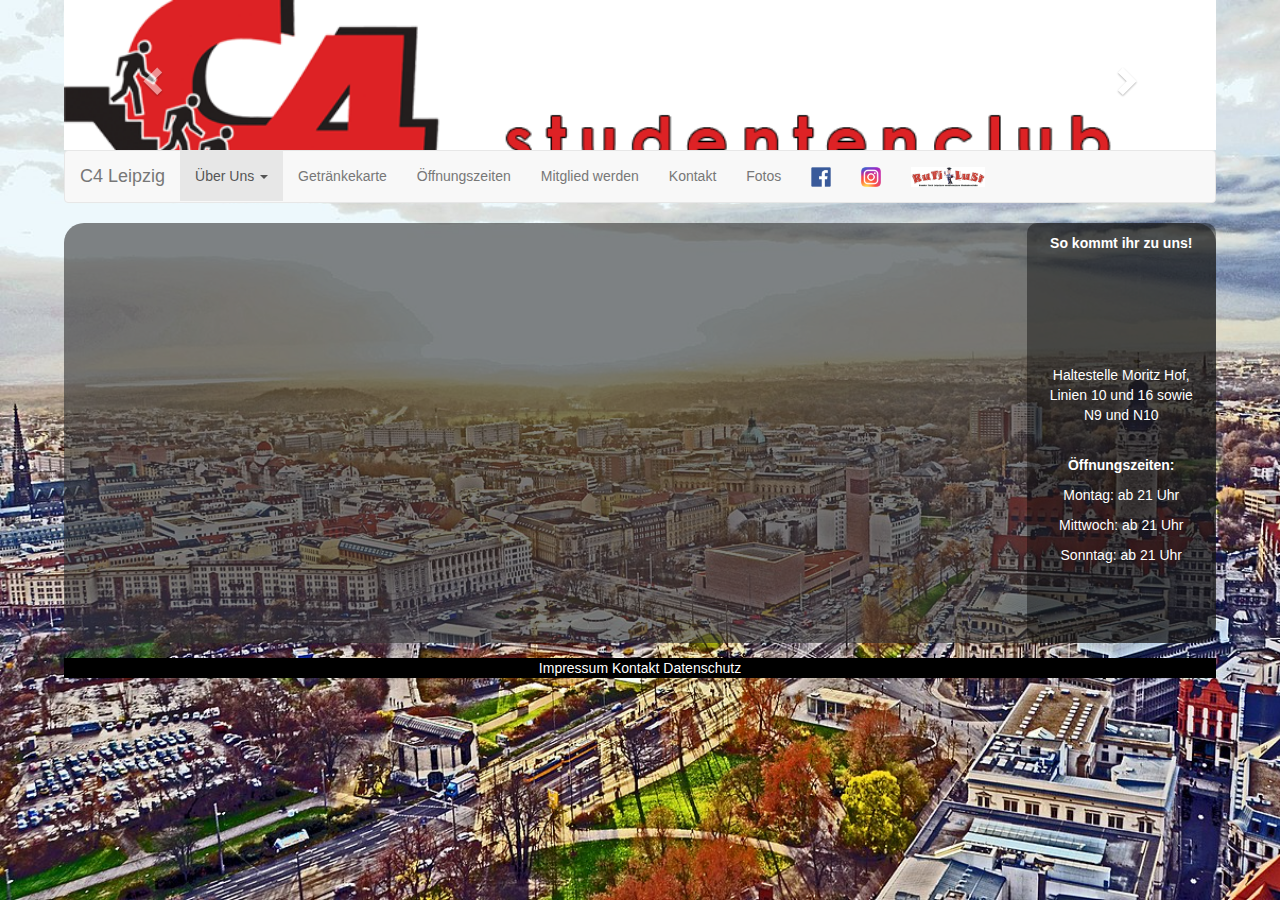
==== fotos.html @ fce34022 "Bild 1&2 Slideshow geändert" ====
<!DOCTYPE html>
<html lang="de">

<head>
  <title>C4 Leipzig</title>
  <meta charset="utf-8">
  <meta name="viewport" content="width=device-width, initial-scale=1">
  <link rel="stylesheet" href="https://maxcdn.bootstrapcdn.com/bootstrap/3.3.7/css/bootstrap.min.css">
  <link rel="stylesheet" href="styles.css">
  <script src="https://ajax.googleapis.com/ajax/libs/jquery/3.3.1/jquery.min.js"></script>
  <script src="https://maxcdn.bootstrapcdn.com/bootstrap/3.3.7/js/bootstrap.min.js"></script>
  <script src="javascript-without-bootstrap.js" async></script>
</head>

<body>
	<div class="innen">

	<!--Slideshow-->
    <div id="myCarousel" class="carousel slide" data-ride="carousel" data-interval="3000">

    <ol class="carousel-indicators">
      <li data-target="#myCarousel" data-slide-to="0" class="active"></li>
      <li data-target="#myCarousel" data-slide-to="1"></li>
      <li data-target="#myCarousel" data-slide-to="2"></li>
    </ol>

		<!-- Bilder selbst -->
    <div class="carousel-inner" id="bilder">
      <div class="item active">
        <img src="img/header.png" alt="C4-Logo" class="img-fluid">
      </div>

      <div class="item">
        <img src="img/rutilust-logo.png" alt="Rutilust-logo" class="img-fluid">
      </div>

      <div class="item">
        <img src="img/see.jpg" alt="Bild3" class="img-fluid">
      </div>
    </div>

		<!-- Kontrollbuttons -->
    <a class="left carousel-control" href="#myCarousel" data-slide="prev">
      <span class="glyphicon glyphicon-chevron-left"></span>
      <span class="sr-only">Previous</span>
    </a>
    <a class="right carousel-control" href="#myCarousel" data-slide="next">
      <span class="glyphicon glyphicon-chevron-right"></span>
      <span class="sr-only">Next</span>
    </a>
  </div>

  <!--Navigationsleiste-->

  <nav class="navbar navbar-default navbar-fixed">
  <div class="container-fluid">

    <!--für mobile Ansicht, Standardeinstellung <768px-->
    <div class="navbar-header">
      <button type="button" class="navbar-toggle collapsed" data-toggle="collapse" data-target="#bs-example-navbar-collapse-1" aria-expanded="false">
        <span class="sr-only">Navigation ein-/ausblenden</span>
        <span class="icon-bar"></span>
        <span class="icon-bar"></span>
        <span class="icon-bar"></span>
      </button>
      <a class="navbar-brand" href="#">C4 Leipzig</a>
    </div>

	<!-- navbar inhalt, collapsed-->
    <div class="collapse navbar-collapse" id="bs-example-navbar-collapse-1">
      <ul class="nav navbar-nav">
        <li class="dropdown active">
          <a href="#" class="dropdown-toggle" data-toggle="dropdown" role="button" aria-haspopup="true" aria-expanded="false">Über Uns <span class="caret"></span></a>
          <ul class="dropdown-menu">
            <li><a href="index.html">Das sind wir</a></li>
            <li><a href="historie.html">Historie</a></li>
          </ul>
        </li>
		<li><a href="Getränkekarte.html">Getränkekarte</a></li>
		<li><a href="oeffnungszeiten.html">Öffnungszeiten</a></li>
		<li><a href="mitglied.html">Mitglied werden</a></li>
		<li><a href="kontakt.html">Kontakt</a></li>
		<li><a href="fotos.html">Fotos</a></li>
		<li class="social-media-link"> <a  href="https://www.facebook.com/C4Leipzig/" target="_blank"> <img id="social-media-logo" src="img/facebook-logo.png" title="Besuche uns auf Facebook"> </a> </li>
		<li class="social-media-link"> <a  href="https://www.instagram.com/c4leipzig/" target="_blank"> <img id="social-media-logo" src="img/instagram-logo.png" title="Folge uns auf Instagram"> </a> </li>
		<li class="social-media-link"> <a  href="https://www.rutilust.de/" target="_blank"> <img id="social-media-logo" src="img/rutilust-logo.png" title="Unser Dachverband"> </a> </li>
	  </ul>



    </div><!-- /.navbar-collapse -->
  </div><!-- /.container-fluid -->
  </nav>

  <!--main-content-->
    <div class="container">
  <div class="grid-container">
	<div class="col-sm-10">
		<h1></h1>
		<p>
		</p>
	</div>
	<div class="col-sm-2">
		<p><b>So kommt ihr zu uns!</b></p>
		<iframe src="https://www.google.com/maps/embed?pb=!1m18!1m12!1m3!1d2494.523021492845!2d12.39590671559471!3d51.30150117960185!2m3!1f0!2f0!3f0!3m2!1i1024!2i768!4f13.1!3m3!1m2!1s0x47a6f9a2f44d5d0f%3A0x8f0bf3c129a63d3d!2sStudentenclub+C4!5e0!3m2!1sde!2sde!4v1530196454082" width="200"height="200"frameborder="0" style="border:0" allowfullscreen></iframe>
		<p>Haltestelle Moritz Hof, Linien 10 und 16 sowie N9 und N10</p>
		<br>
		<p><b>Öffnungszeiten:</b></p>
		<p>Montag: ab 21 Uhr</p>
		<p>Mittwoch: ab 21 Uhr</p>
		<p>Sonntag: ab 21 Uhr</p>
	</div>
  </div>
  </div>

  <div class="col-sm-12 foot">
	<span><a href="impressum.html">Impressum</a></span>
	<span><a href="kontakt.html">Kontakt</a></span>
	<span><a>Datenschutz</a></span>
  </div>

	</div>
</body>
</html>
---- styles.css ----
/*              GENERAL                  */
body {
	background-image:url("img/skyline.jpg");
	background-size: cover;
	color: white;
	background-attachment: fixed;
	background-repeat: no-repeat;
}



.innen{
	width:90%;
	margin:auto;
}

.container{
	background-color:rgba(50,50,50,0.6);
	border-radius:20px;
		padding-right: 0px;
		padding-bottom: 0px;
		margin-bottom: 15px;
}
.innen>.container{
	width:100%;
}

.container>.col-sm-2 {

}



/*Slideshow*/

.carousel-control.left,.carousel-control.right{background-image:none;}

.carousel{
	height:150px;
}
	/*so werden Bilder in den Container gepresst*/
.carousel>.carousel-inner{
	width:100%;
	height:100%;
}

.img-fluid {
		width:100%;
}

/*Navigationsleiste*/
	/*collapse bei 870px*/

@media (max-width: 870px) {
  .navbar-header {
      float: none;
  }
  .navbar-left,.navbar-right {
      float: none !important;
  }
  .navbar-toggle {
      display: block;
  }
  .navbar-collapse {
      border-top: 1px solid transparent;
      box-shadow: inset 0 1px 0 rgba(255,255,255,0.1);
  }
  .navbar-fixed-top {
      top: 0;
      border-width: 0 0 1px;
  }
  .navbar-collapse.collapse {
      display: none!important;
  }
  .navbar-nav {
      float: none!important;
      margin-top: 7.5px;
  }
  .navbar-nav>li {
      float: none;
  }
  .navbar-nav>li>a {
      padding-top: 10px;
      padding-bottom: 10px;
  }
  .collapse.in{
      display:block !important;
  }
}

@media screen and (max-width: 1100px) {
    .social-media-link {
        display: none !important;
    }
}

.social-media-link {
	color:black;
	font-size:14px;
}

#social-media-logo{
	height:20px;
}


/*grid system*/
.grid-container {
	display: flex;
}

.col-sm-2{
	float:right;
	border:none;
	background-color: rgba(0, 0, 0, 0.4);
	border-radius: 10px;
	padding-top: 10px;
	text-align: center;
	align-items: stretch;
}
.col-sm-12{
	text-align:center;
}

@media screen and (max-width: 870px) {
    .col-sm-2 {
        display: none !important;
    }
}


/*                GETRAENKEKARTE                  */

.getraenke_tabelle { width:40%;
}

#slideshow_placebear {
	width:100%;
}

/* GETRÄNKE */

.getraenke_tabelle {
	display: none;
	color: white;
	margin: auto;
	width: 50%;
	background-color: rgba(255,255,255,0.1);
	padding: 10px;
}

/* Buttons */

.button_drinks {
  display: block;
	border: 1px solid #fff;
  border-radius: 10px;
  background-color: rgba(200,140,80,0.1);
  color: #FFFFFF;
  text-align: center;
  font-size: 28px;
  padding: 20px;
  width: 50%;
  transition: all 0.5s;
  cursor: pointer;
  margin: auto;
	margin-bottom: 10px;
}

.button_drinks span {
  cursor: pointer;
  display: inline-block;
  position: relative;
  transition: 0.5s;
}

.button_drinks span:after {
  content: '\00bb';
  position: absolute;
  opacity: 0;
  top: 0;
  right: -20px;
  transition: 0.5s;
}

.button_drinks:hover span {
  padding-right: 25px;
}

.button_drinks:hover span:after {
  opacity: 1;
  right: 0;
}

iframe{
	width:80%;
	height:20%;
	margin-top: 5px;
	margin-bottom: 10px;
}




.foot a{
	text-decoration:none;
	color:white;
}

.foot a:hover{
	text-decoration:underline;
}
.foot{
	background-color:black;
}
/*       HSTORIE

#historie {
	width: 70%;
	margin-left: 5%;
	text-align: justify;
	background-color: rgba(255,255,255,0.1);
	border-radius: 10px;
}
*/

/*       ÖFFNUNGSZEITEN

#oeffnungszeiten {
	width: 40%;
	margin-left: 5%;
	background-color: rgba(255,255,255,0.1);
	border-radius: 10px;
}
*/

/*   SIDEBAR        */
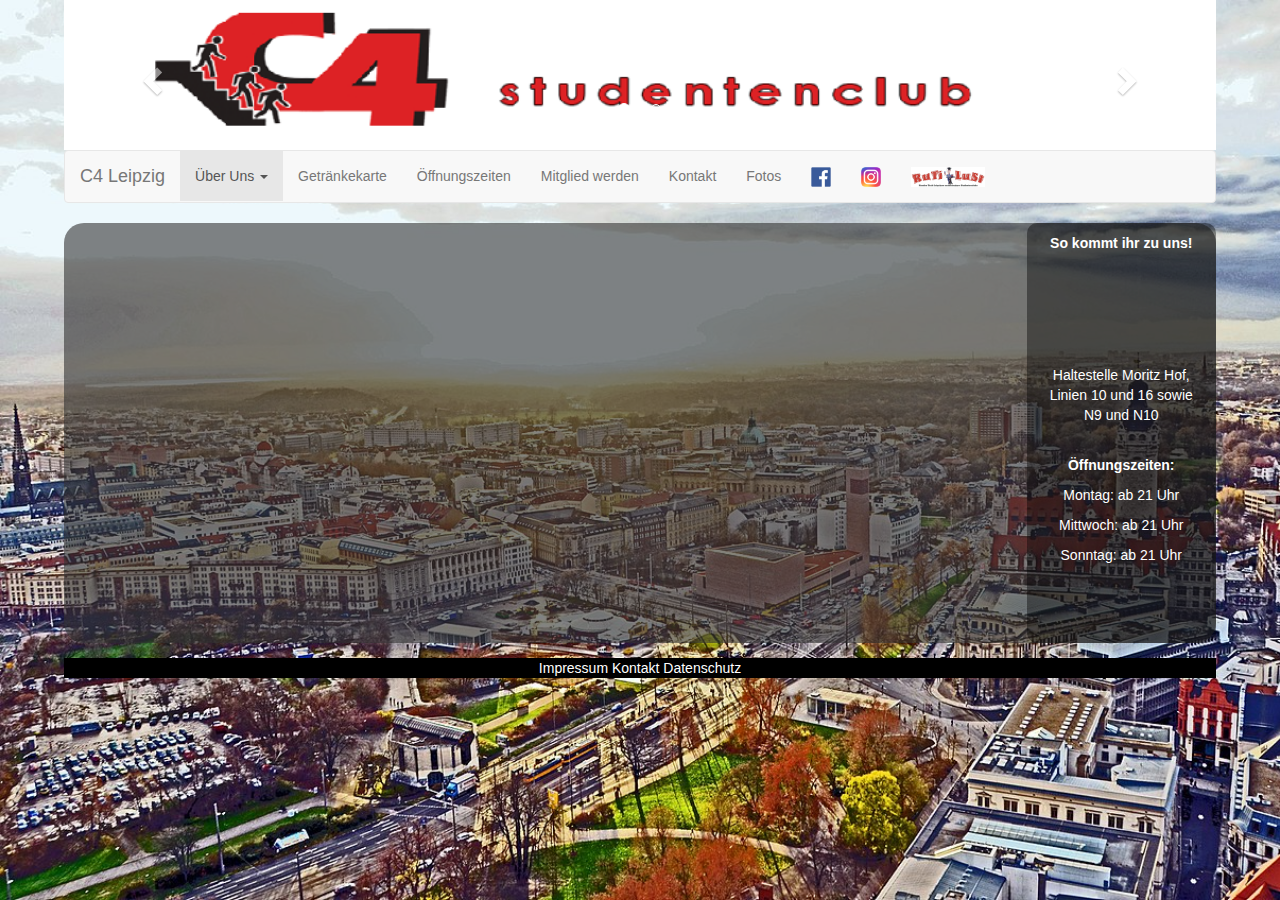
==== commit 6bcdc309: "slideshow bilder angepasst, slideshow verschwinden bei md display" ====
--- a/fotos.html
+++ b/fotos.html
@@ -83,7 +83,7 @@
 		<li><a href="fotos.html">Fotos</a></li>
 		<li class="social-media-link"> <a  href="https://www.facebook.com/C4Leipzig/" target="_blank"> <img id="social-media-logo" src="img/facebook-logo.png" title="Besuche uns auf Facebook"> </a> </li>
 		<li class="social-media-link"> <a  href="https://www.instagram.com/c4leipzig/" target="_blank"> <img id="social-media-logo" src="img/instagram-logo.png" title="Folge uns auf Instagram"> </a> </li>
-		<li class="social-media-link"> <a  href="https://www.rutilust.de/" target="_blank"> <img id="social-media-logo" src="img/rutilust-logo.png" title="Unser Dachverband"> </a> </li>
+		<li class="social-media-link"> <a  href="https://www.rutilust.de/" target="_blank"> <img id="social-media-logo" src="img/rutilust-link.png" title="Unser Dachverband"> </a> </li>
 	  </ul>
 
 
--- a/styles.css
+++ b/styles.css
@@ -46,7 +46,14 @@
 
 .img-fluid {
 		width:100%;
-}
+	}
+
+@media screen and (max-width: 870px) {
+	    #myCarousel {
+	        display: none !important;
+	    }
+	}
+
 
 /*Navigationsleiste*/
 	/*collapse bei 870px*/
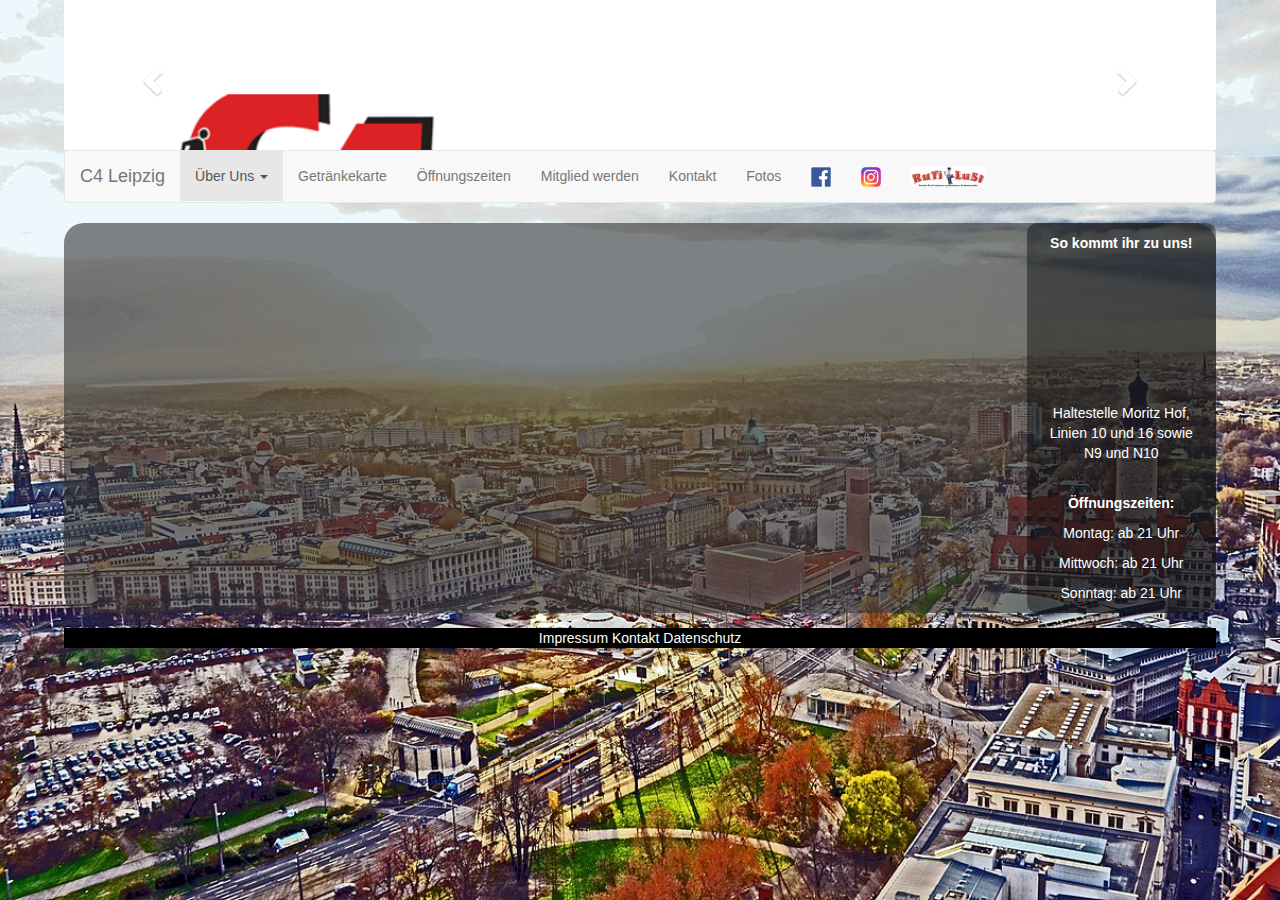
==== commit 147c03f2: "SLideshow optimiert navbar für mobile ansicht kreirt" ====
--- a/fotos.html
+++ b/fotos.html
@@ -34,9 +34,6 @@
         <img src="img/rutilust-logo.png" alt="Rutilust-logo" class="img-fluid">
       </div>
 
-      <div class="item">
-        <img src="img/see.jpg" alt="Bild3" class="img-fluid">
-      </div>
     </div>
 
 		<!-- Kontrollbuttons -->
--- a/styles.css
+++ b/styles.css
@@ -37,6 +37,7 @@
 
 .carousel{
 	height:150px;
+	border-radius: 10px;
 }
 	/*so werden Bilder in den Container gepresst*/
 .carousel>.carousel-inner{
@@ -58,6 +59,7 @@
 /*Navigationsleiste*/
 	/*collapse bei 870px*/
 
+
 @media (max-width: 870px) {
   .navbar-header {
       float: none;
@@ -94,6 +96,20 @@
       display:block !important;
   }
 }
+
+@media screen and (max-width: 870px) {
+    .navbar {
+        position:fixed;
+				top:0;
+				width:90%;
+				margin-top:auto;
+				z-index:2;
+    }
+		.container{
+			margin-top:60px;
+		}
+}
+
 
 @media screen and (max-width: 1100px) {
     .social-media-link {
@@ -137,13 +153,6 @@
 
 
 /*                GETRAENKEKARTE                  */
-
-.getraenke_tabelle { width:40%;
-}
-
-#slideshow_placebear {
-	width:100%;
-}
 
 /* GETRÄNKE */
 
@@ -200,8 +209,8 @@
 }
 
 iframe{
-	width:80%;
-	height:20%;
+	width:120px;
+	height:120px;
 	margin-top: 5px;
 	margin-bottom: 10px;
 }
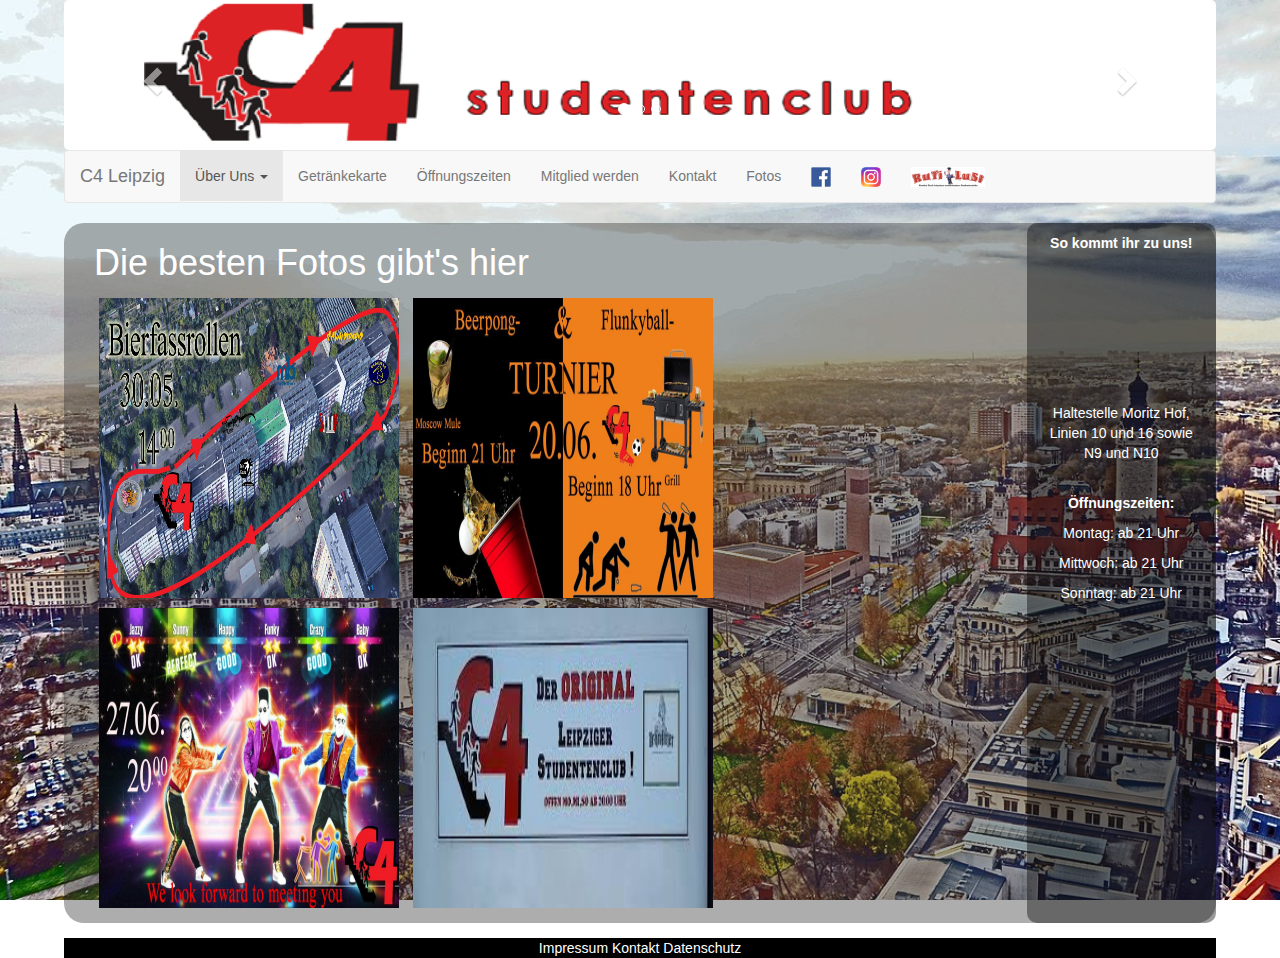
==== commit b50baaa6: "Das sind wir ergänzt Fotos ergänzt Footer ein wenig verbesser" ====
--- a/fotos.html
+++ b/fotos.html
@@ -93,8 +93,12 @@
     <div class="container">
   <div class="grid-container">
 	<div class="col-sm-10">
-		<h1></h1>
+		<h1>Die besten Fotos gibt's hier</h1>
 		<p>
+      <img src="img/eventbierfass.jpg" alt="event">
+      <img src="img/beerpongevent.jpg" alt="event">
+      <img src="img/danceparty.jpg" alt="event">
+      <img src="img/plakat.jpg" alt="event">
 		</p>
 	</div>
 	<div class="col-sm-2">
--- a/styles.css
+++ b/styles.css
@@ -15,7 +15,7 @@
 }
 
 .container{
-	background-color:rgba(50,50,50,0.6);
+	background-color:rgba(50,50,50,0.4);
 	border-radius:20px;
 		padding-right: 0px;
 		padding-bottom: 0px;
@@ -37,12 +37,12 @@
 
 .carousel{
 	height:150px;
-	border-radius: 10px;
 }
 	/*so werden Bilder in den Container gepresst*/
 .carousel>.carousel-inner{
 	width:100%;
 	height:100%;
+	border-radius: 5px;
 }
 
 .img-fluid {
@@ -59,6 +59,10 @@
 /*Navigationsleiste*/
 	/*collapse bei 870px*/
 
+	.nav li:hover{
+		background-color:rgb(232,232,232);
+	}
+
 
 @media (max-width: 870px) {
   .navbar-header {
@@ -94,6 +98,7 @@
   }
   .collapse.in{
       display:block !important;
+				border-radius: 5px;
   }
 }
 
@@ -149,6 +154,17 @@
     .col-sm-2 {
         display: none !important;
     }
+		.foot {
+			bottom:0;
+			width:90%;
+			position:absolute;
+			position:fixed;
+		}
+}
+.col-sm-10 img{
+	width:300px;
+	height:300px;
+	margin:5px;
 }
 
 
@@ -161,8 +177,11 @@
 	color: white;
 	margin: auto;
 	width: 50%;
-	background-color: rgba(255,255,255,0.1);
+	background-color: rgba(0, 0, 0, 0.4);
 	padding: 10px;
+	margin-bottom: 15px;
+	border-radius: 10px;
+	font-size: 16px;
 }
 
 /* Buttons */
@@ -171,16 +190,16 @@
   display: block;
 	border: 1px solid #fff;
   border-radius: 10px;
-  background-color: rgba(200,140,80,0.1);
+  background-color: rgba(200,200,200,0.2);
   color: #FFFFFF;
   text-align: center;
-  font-size: 28px;
+  font-size: 32px;
   padding: 20px;
   width: 50%;
   transition: all 0.5s;
   cursor: pointer;
   margin: auto;
-	margin-bottom: 10px;
+	margin-bottom: 15px;
 }
 
 .button_drinks span {
@@ -208,6 +227,10 @@
   right: 0;
 }
 
+#button_shots {
+	margin-top: 50px;
+}
+
 iframe{
 	width:120px;
 	height:120px;
@@ -229,25 +252,3 @@
 .foot{
 	background-color:black;
 }
-/*       HSTORIE
-
-#historie {
-	width: 70%;
-	margin-left: 5%;
-	text-align: justify;
-	background-color: rgba(255,255,255,0.1);
-	border-radius: 10px;
-}
-*/
-
-/*       ÖFFNUNGSZEITEN
-
-#oeffnungszeiten {
-	width: 40%;
-	margin-left: 5%;
-	background-color: rgba(255,255,255,0.1);
-	border-radius: 10px;
-}
-*/
-
-/*   SIDEBAR        */
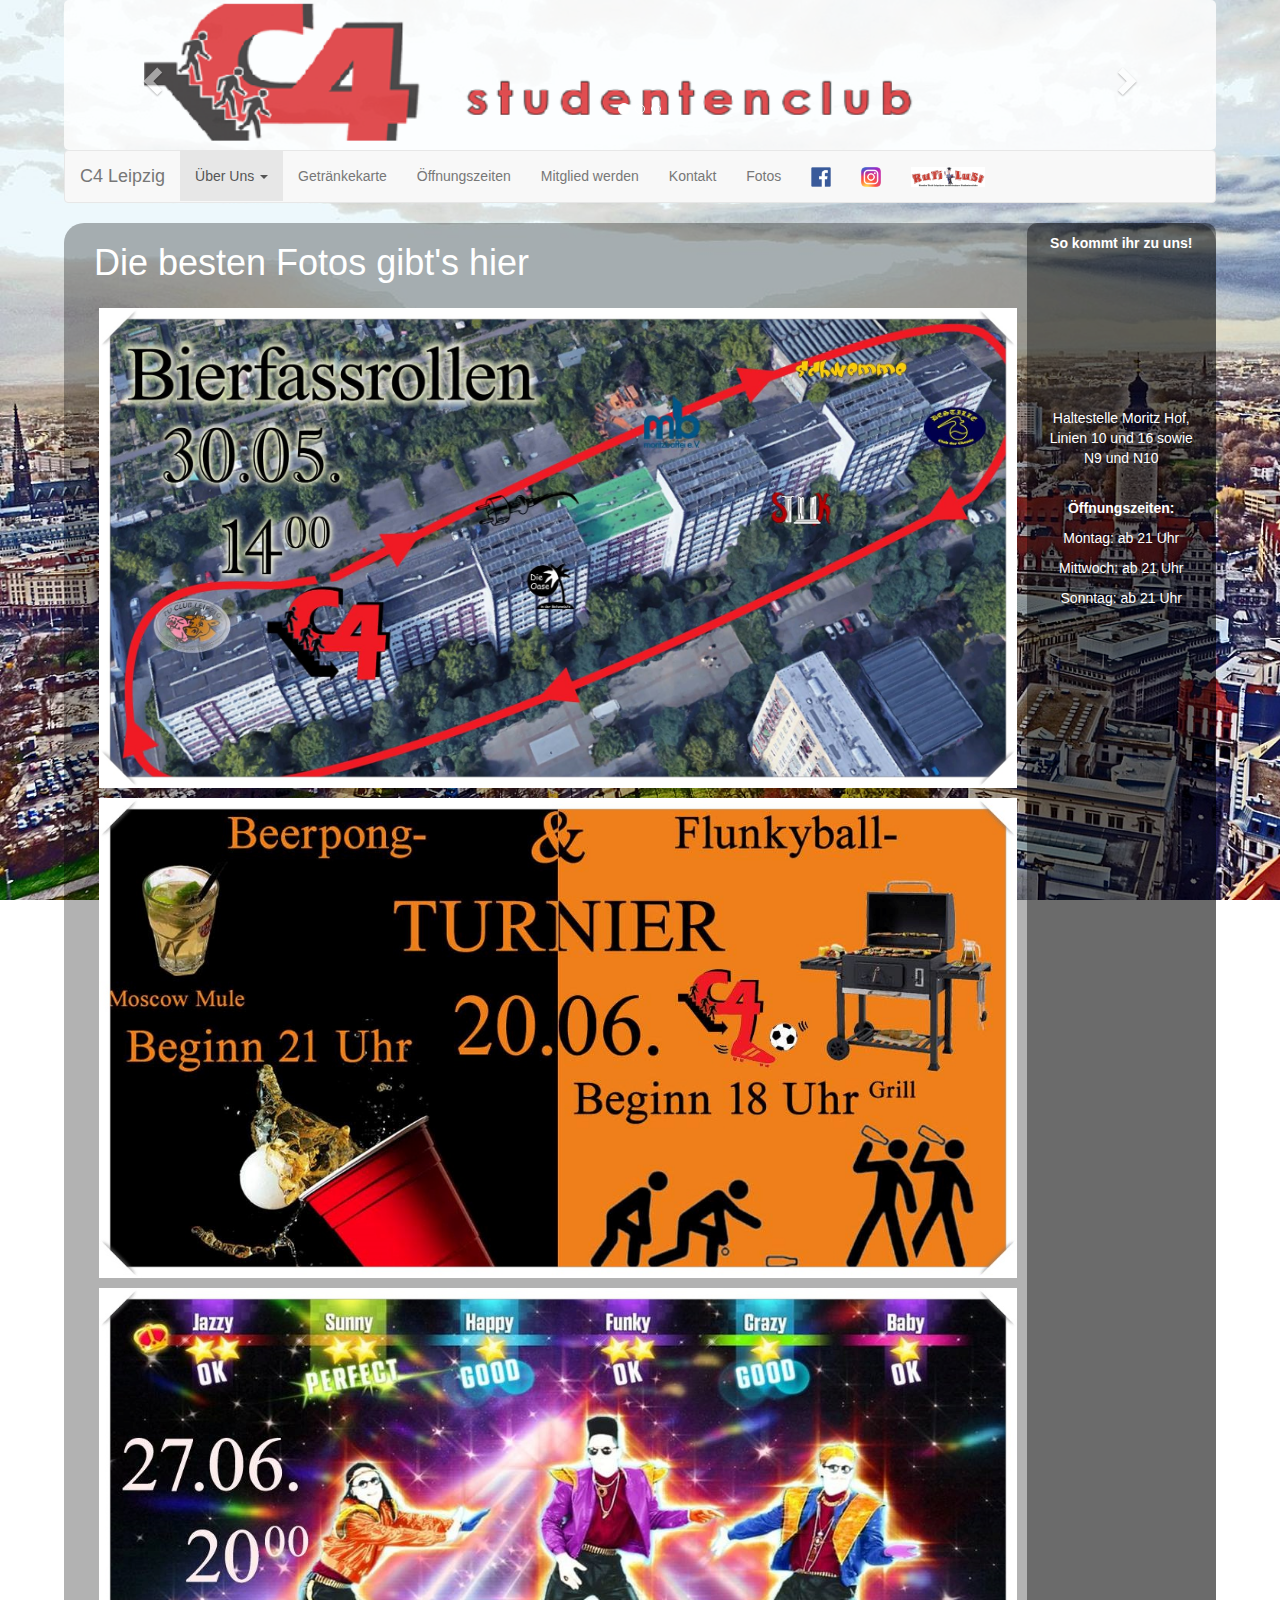
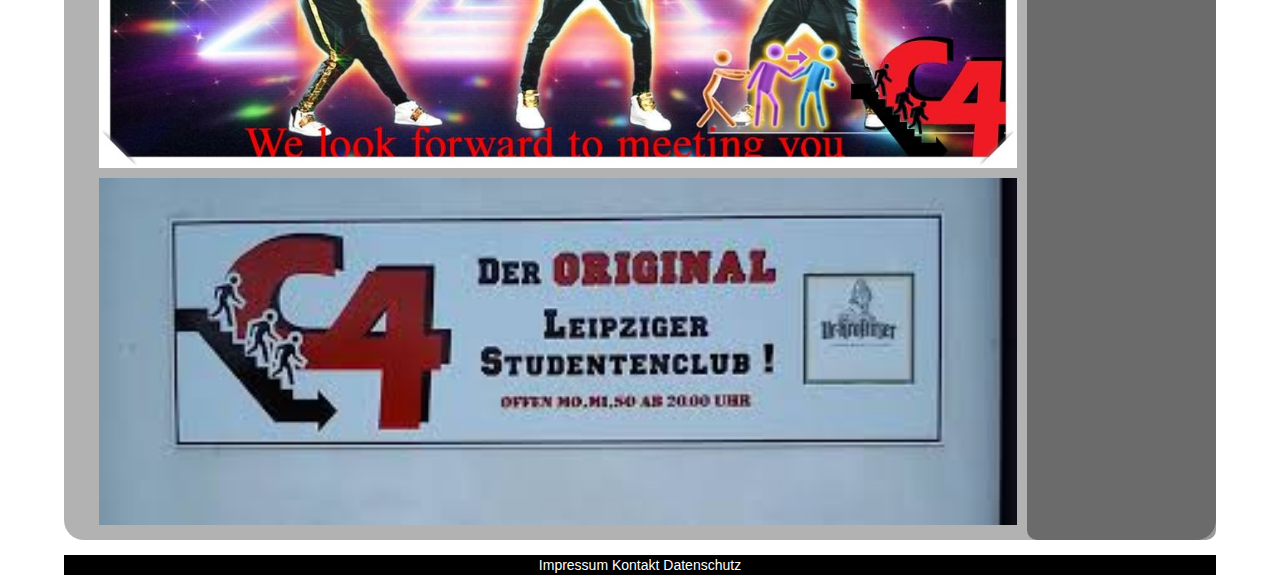
==== commit 6a68d69c: "index images and style" ====
--- a/fotos.html
+++ b/fotos.html
@@ -95,10 +95,10 @@
 	<div class="col-sm-10">
 		<h1>Die besten Fotos gibt's hier</h1>
 		<p>
-      <img src="img/eventbierfass.jpg" alt="event">
-      <img src="img/beerpongevent.jpg" alt="event">
-      <img src="img/danceparty.jpg" alt="event">
-      <img src="img/plakat.jpg" alt="event">
+      <img src="img/eventbierfass.jpg" class="img-normal" alt="event">
+      <img src="img/beerpongevent.jpg" class="img-normal" alt="event">
+      <img src="img/danceparty.jpg" class="img-normal" alt="event">
+      <img src="img/plakat.jpg" class="img-normal" alt="event">
 		</p>
 	</div>
 	<div class="col-sm-2">
--- a/styles.css
+++ b/styles.css
@@ -7,7 +7,9 @@
 	background-repeat: no-repeat;
 }
 
-
+.col-sm-10 p {
+	text-align: justify !important;
+}
 
 .innen{
 	width:90%;
@@ -15,7 +17,7 @@
 }
 
 .container{
-	background-color:rgba(50,50,50,0.4);
+	background-color:rgba(0,0,0,0.3);
 	border-radius:20px;
 		padding-right: 0px;
 		padding-bottom: 0px;
@@ -29,6 +31,16 @@
 
 }
 
+.parent {
+	width: 40%;
+	display: inline-block;
+	margin: 30px;
+}
+
+.img-normal {
+	width: 100% !important;
+	height: auto !important;
+}
 
 
 /*Slideshow*/
@@ -42,7 +54,9 @@
 .carousel>.carousel-inner{
 	width:100%;
 	height:100%;
+	border-color: rgba(0,0,0,0.5);
 	border-radius: 5px;
+	opacity: 0.8;
 }
 
 .img-fluid {
@@ -98,7 +112,6 @@
   }
   .collapse.in{
       display:block !important;
-				border-radius: 5px;
   }
 }
 
@@ -146,6 +159,13 @@
 	text-align: center;
 	align-items: stretch;
 }
+
+
+#sidebar-title {
+	font-size: 22px;
+	margin-top: 20px;
+}
+
 .col-sm-12{
 	text-align:center;
 }
@@ -166,6 +186,15 @@
 	height:300px;
 	margin:5px;
 }
+
+.col-sm-10 h1 {
+	margin-bottom: 20px;
+}
+
+
+/*      AUDIO   */
+
+
 
 
 /*                GETRAENKEKARTE                  */
@@ -232,10 +261,11 @@
 }
 
 iframe{
-	width:120px;
+	width:90%;
 	height:120px;
 	margin-top: 5px;
-	margin-bottom: 10px;
+	margin-bottom: 15px;
+	border-radius: 3px;
 }
 
 
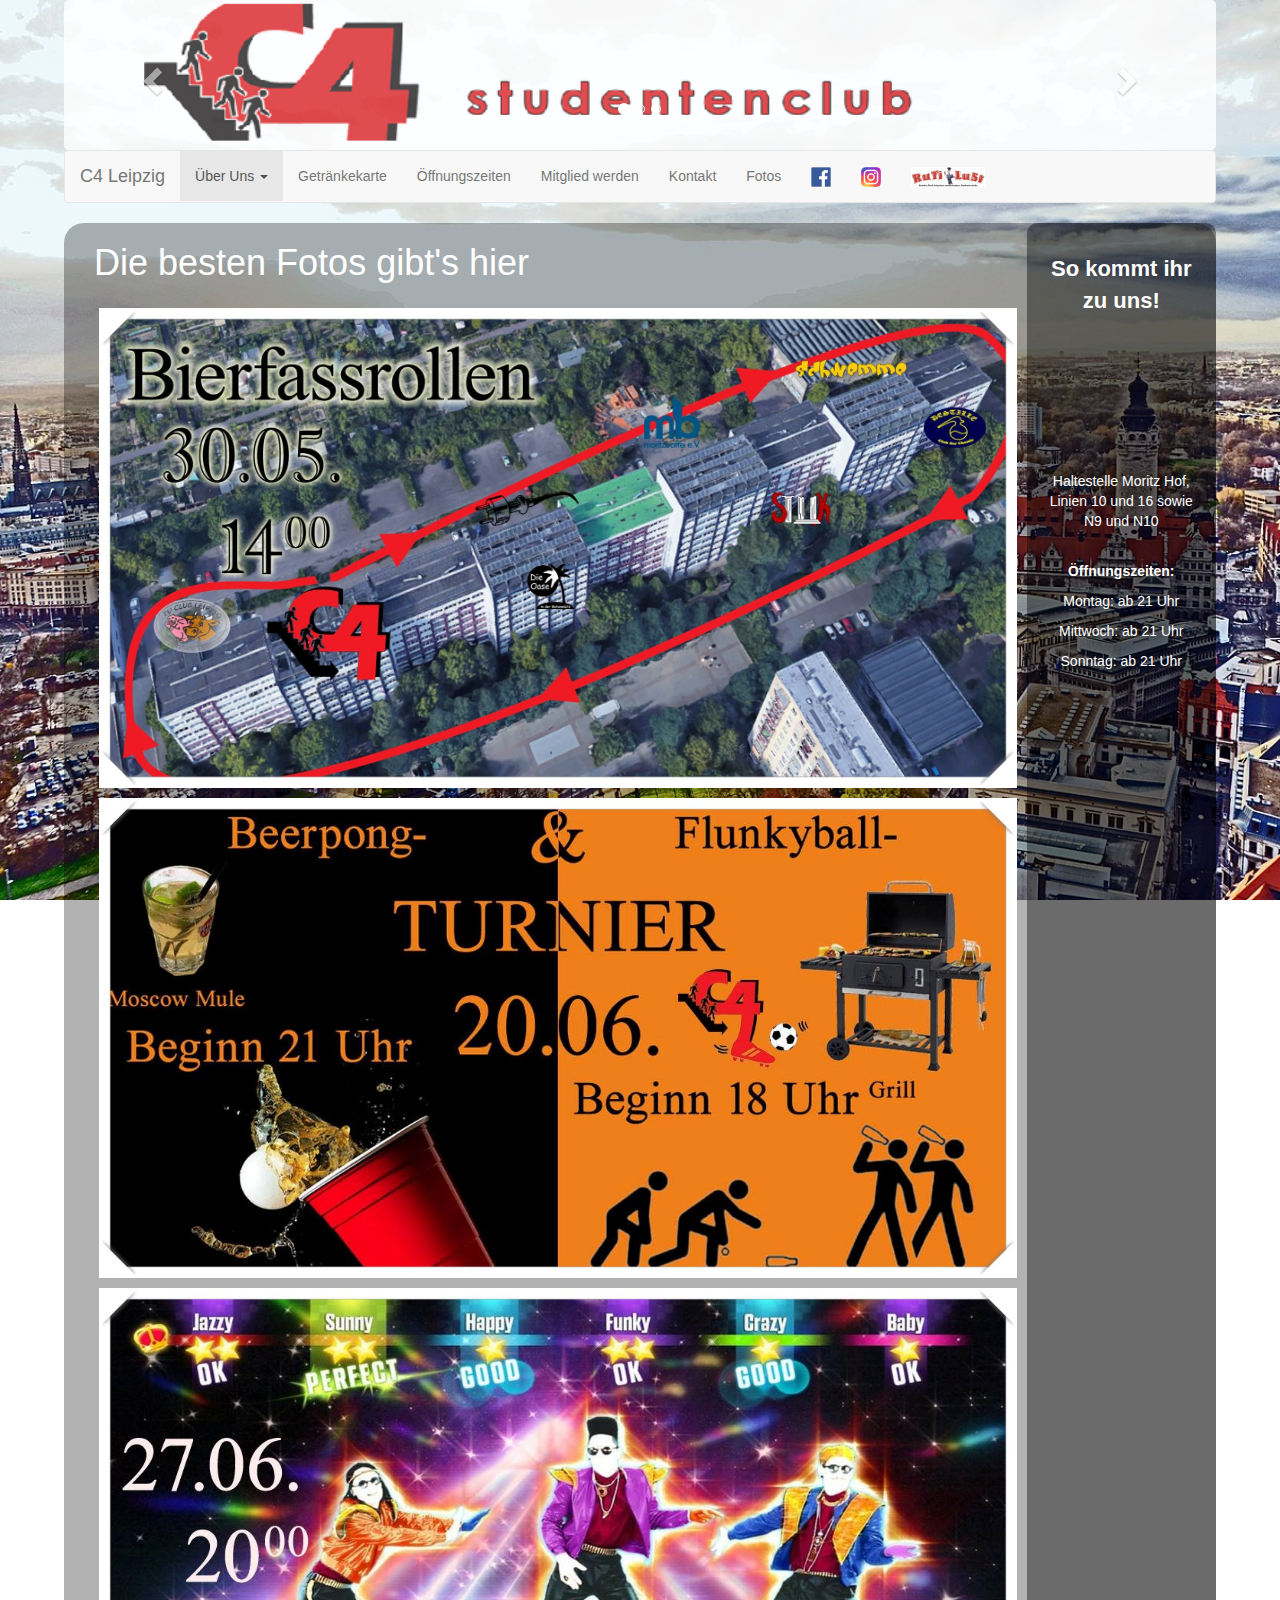
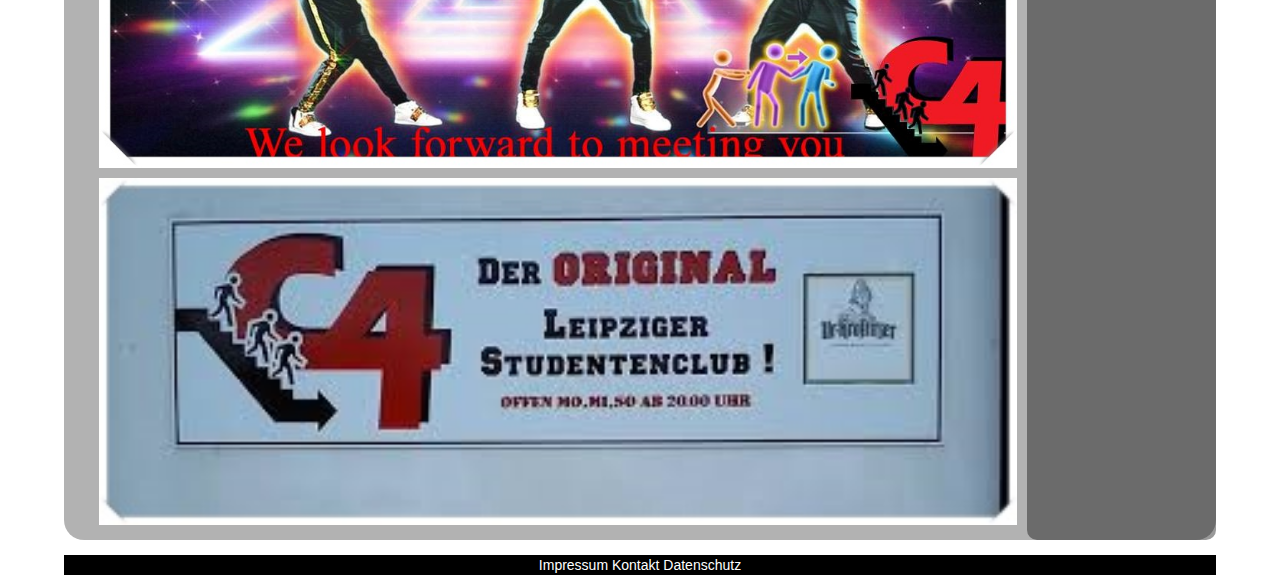
==== commit a50c340d: "Music, but doesn't work" ====
--- a/fotos.html
+++ b/fotos.html
@@ -102,7 +102,7 @@
 		</p>
 	</div>
 	<div class="col-sm-2">
-		<p><b>So kommt ihr zu uns!</b></p>
+		<p id="sidebar-title"><b>So kommt ihr zu uns!</b></p>
 		<iframe src="https://www.google.com/maps/embed?pb=!1m18!1m12!1m3!1d2494.523021492845!2d12.39590671559471!3d51.30150117960185!2m3!1f0!2f0!3f0!3m2!1i1024!2i768!4f13.1!3m3!1m2!1s0x47a6f9a2f44d5d0f%3A0x8f0bf3c129a63d3d!2sStudentenclub+C4!5e0!3m2!1sde!2sde!4v1530196454082" width="200"height="200"frameborder="0" style="border:0" allowfullscreen></iframe>
 		<p>Haltestelle Moritz Hof, Linien 10 und 16 sowie N9 und N10</p>
 		<br>
--- a/styles.css
+++ b/styles.css
@@ -194,7 +194,10 @@
 
 /*      AUDIO   */
 
-
+audio {
+	width: 90%;
+	margin-top: 15px;
+}
 
 
 /*                GETRAENKEKARTE                  */
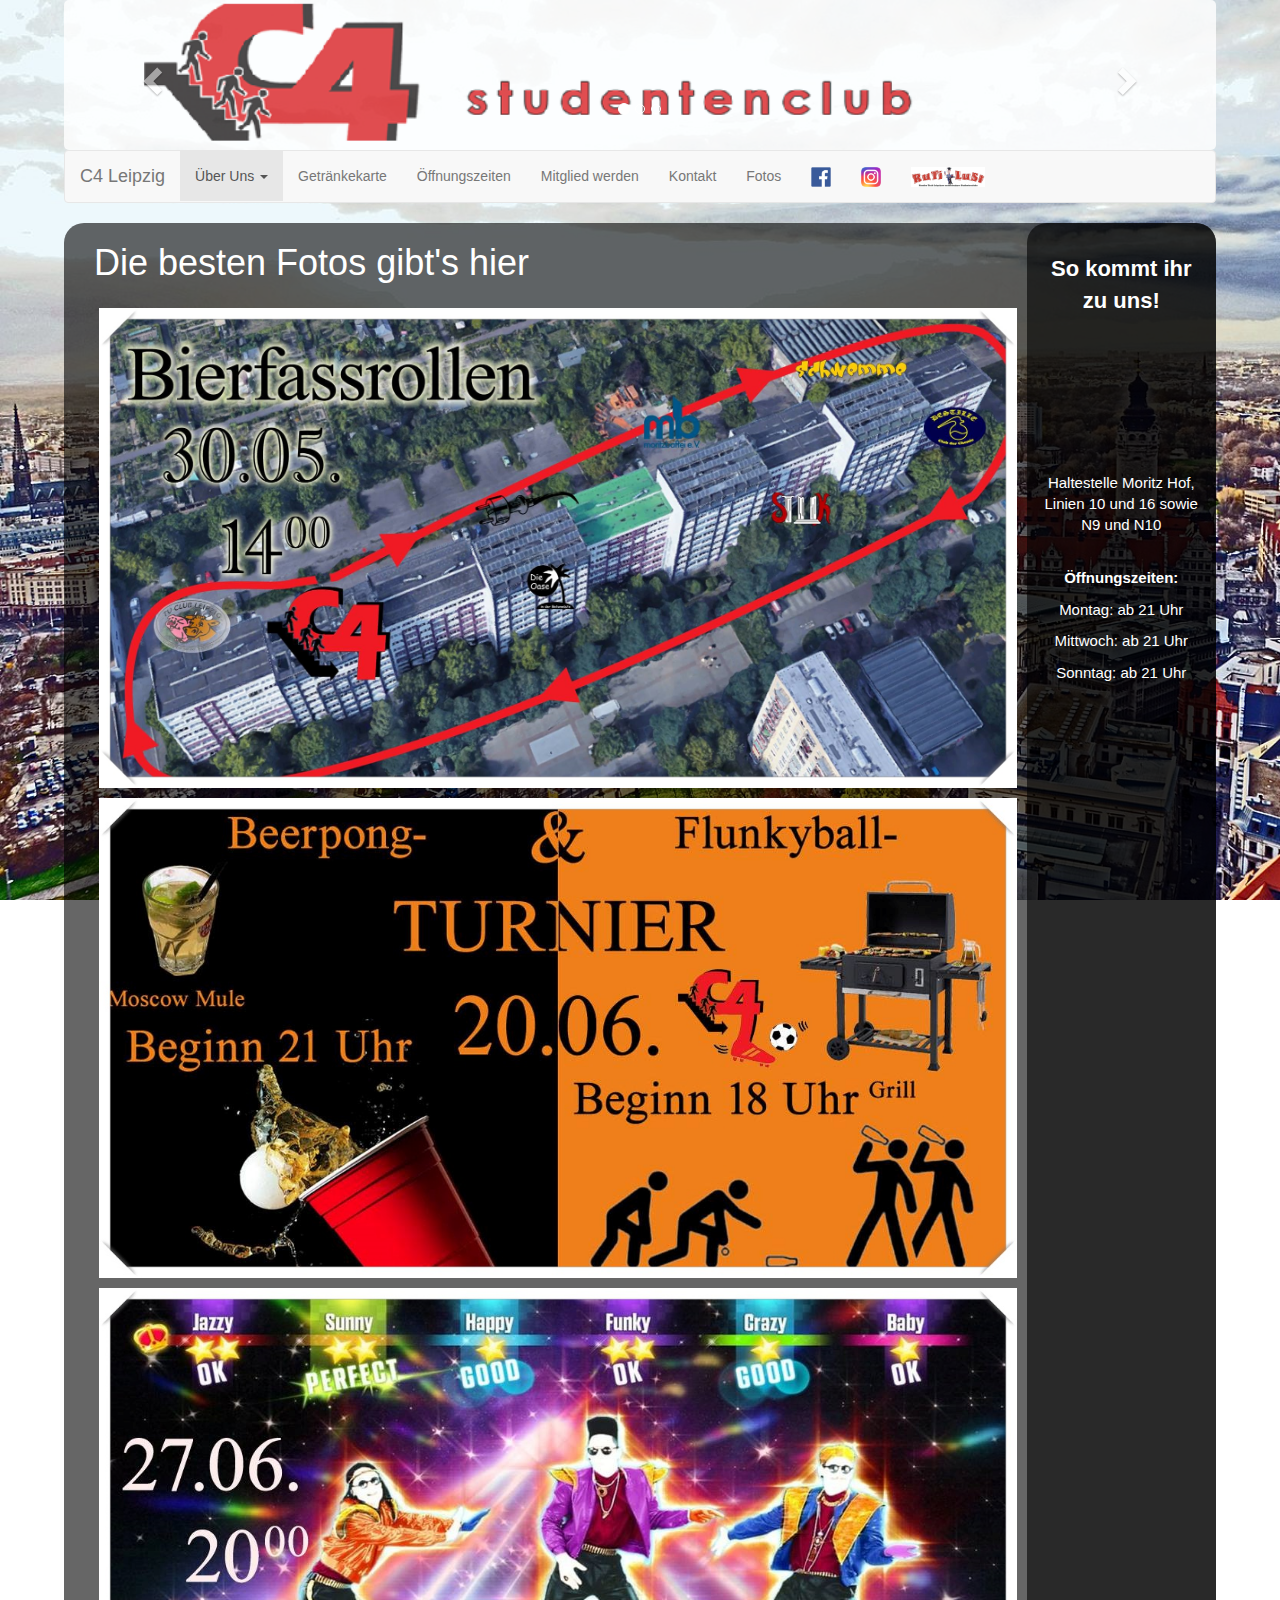
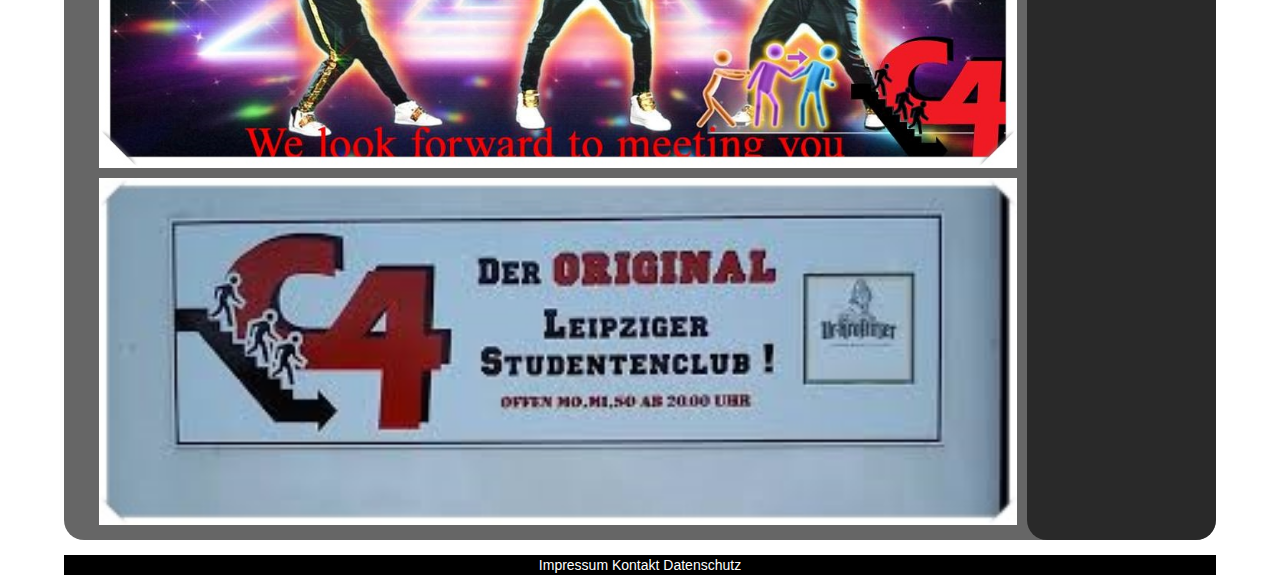
==== commit 04b20d21: "audio file for index" ====
--- a/fotos.html
+++ b/fotos.html
@@ -9,7 +9,7 @@
   <link rel="stylesheet" href="styles.css">
   <script src="https://ajax.googleapis.com/ajax/libs/jquery/3.3.1/jquery.min.js"></script>
   <script src="https://maxcdn.bootstrapcdn.com/bootstrap/3.3.7/js/bootstrap.min.js"></script>
-  <script src="javascript-without-bootstrap.js" async></script>
+  <script src="javascript-without-bootstrap.js"></script>
 </head>
 
 <body>
@@ -67,7 +67,7 @@
     <div class="collapse navbar-collapse" id="bs-example-navbar-collapse-1">
       <ul class="nav navbar-nav">
         <li class="dropdown active">
-          <a href="#" class="dropdown-toggle" data-toggle="dropdown" role="button" aria-haspopup="true" aria-expanded="false">Über Uns <span class="caret"></span></a>
+          <a href="index.html" class="dropdown-toggle" data-toggle="dropdown" role="button" aria-haspopup="true" aria-expanded="false">Über Uns <span class="caret"></span></a>
           <ul class="dropdown-menu">
             <li><a href="index.html">Das sind wir</a></li>
             <li><a href="historie.html">Historie</a></li>
--- a/styles.css
+++ b/styles.css
@@ -17,11 +17,12 @@
 }
 
 .container{
-	background-color:rgba(0,0,0,0.3);
+	background-color:rgba(0,0,0,0.6);
 	border-radius:20px;
 		padding-right: 0px;
 		padding-bottom: 0px;
 		margin-bottom: 15px;
+	font-size: 15px;
 }
 .innen>.container{
 	width:100%;
@@ -150,14 +151,24 @@
 	display: flex;
 }
 
+/*     SIDEBAR      */
 .col-sm-2{
 	float:right;
 	border:none;
-	background-color: rgba(0, 0, 0, 0.4);
-	border-radius: 10px;
+	background-color: rgba(0, 0, 0, 0.6);
+	border-radius: 20px;
 	padding-top: 10px;
 	text-align: center;
 	align-items: stretch;
+}
+
+#audio-pause-or-play {
+	width: 50%;
+}
+
+.volume-button {
+	width: 20%;
+	display: inline;
 }
 
 
@@ -180,6 +191,7 @@
 			position:absolute;
 			position:fixed;
 		}
+
 }
 .col-sm-10 img{
 	width:300px;
@@ -272,7 +284,15 @@
 }
 
 
-
+/*        MITGLIED WERDEN    */
+.contact-link {
+		color: rgb(150,200,255);
+		font-weight: bold;
+}
+
+.contact-link:hover {
+		font-weight: bolder;
+}
 
 .foot a{
 	text-decoration:none;
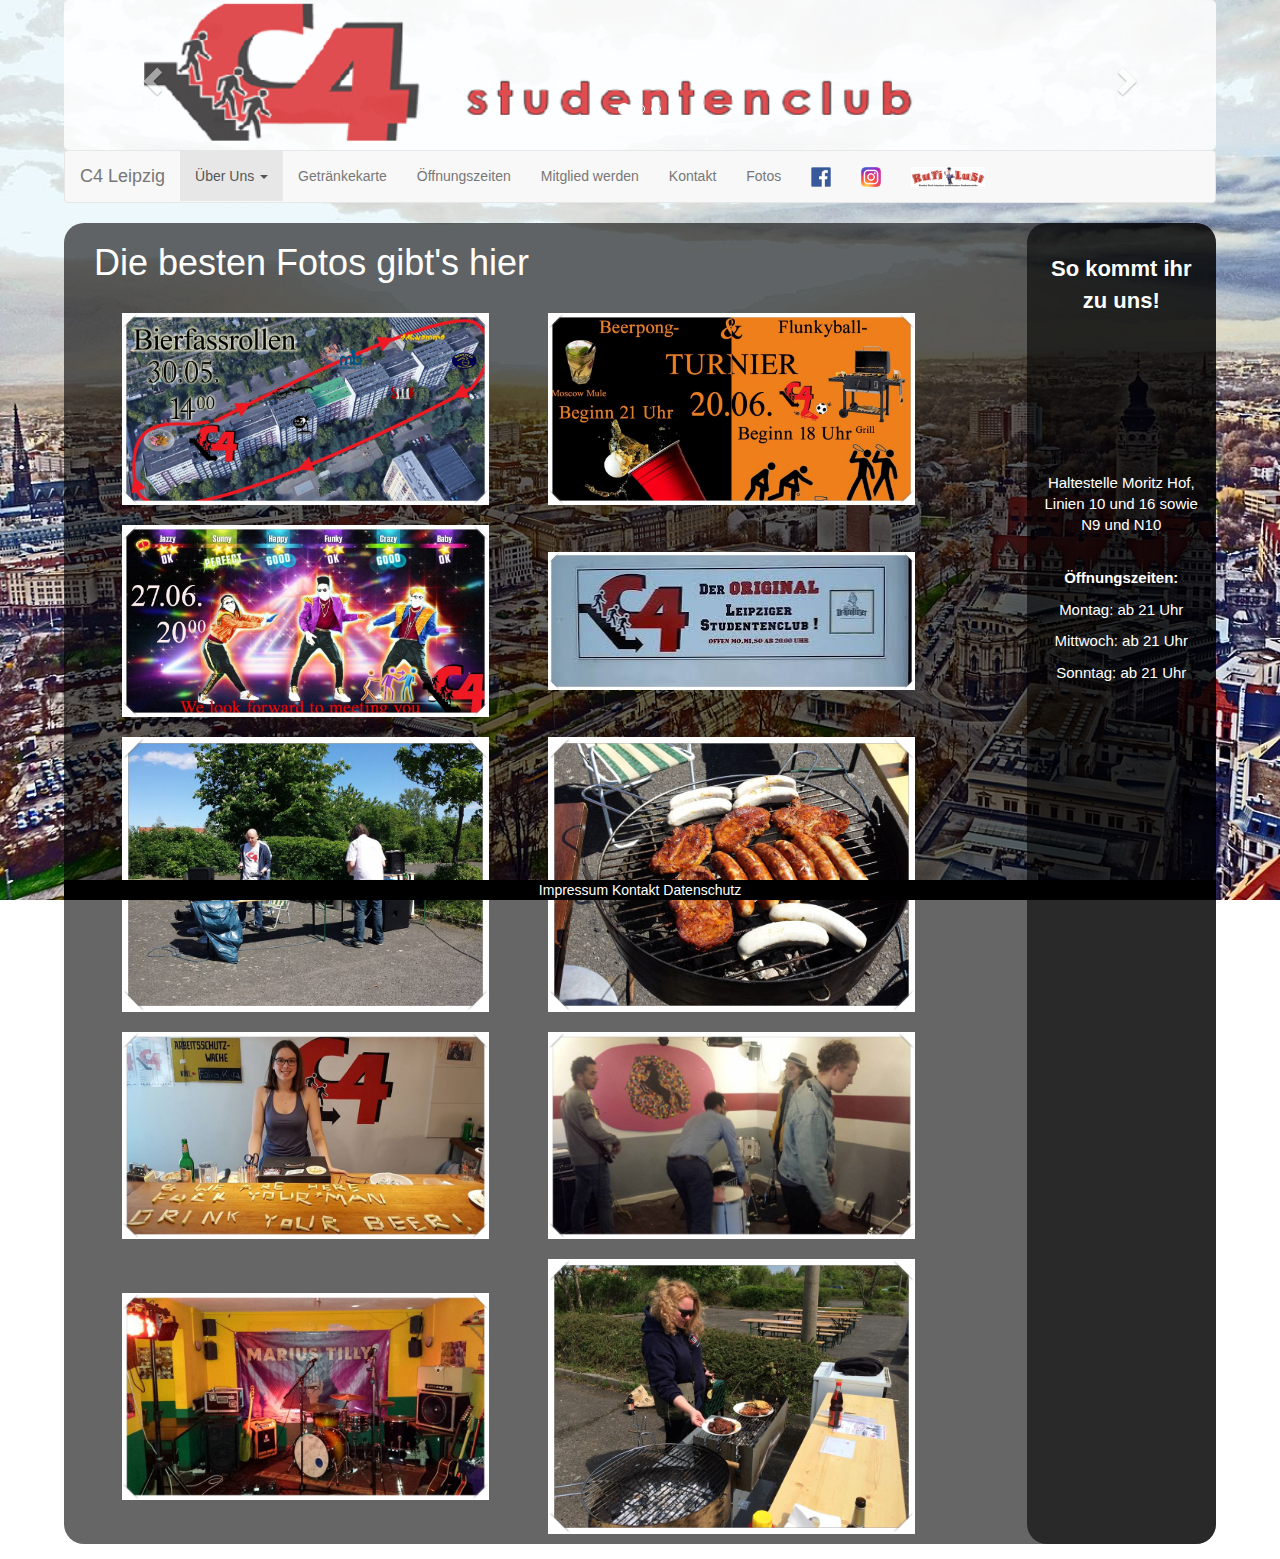
==== commit d9f77b9a: "style and images edited" ====
--- a/fotos.html
+++ b/fotos.html
@@ -94,12 +94,38 @@
   <div class="grid-container">
 	<div class="col-sm-10">
 		<h1>Die besten Fotos gibt's hier</h1>
-		<p>
-      <img src="img/eventbierfass.jpg" class="img-normal" alt="event">
-      <img src="img/beerpongevent.jpg" class="img-normal" alt="event">
-      <img src="img/danceparty.jpg" class="img-normal" alt="event">
-      <img src="img/plakat.jpg" class="img-normal" alt="event">
-		</p>
+      <div class="parent">
+        <img src="img/eventbierfass.jpg" class="img-normal" alt="event">
+      </div>
+      <div class="parent">
+        <img src="img/beerpongevent.jpg" class="img-normal" alt="event">
+      </div>
+      <div class="parent">
+        <img src="img/danceparty.jpg" class="img-normal" alt="event">
+      </div>
+      <div class="parent">
+        <img src="img/plakat.jpg" class="img-normal" alt="event">
+      </div>
+      <div class="parent">
+        <img src="img/img01.jpg" class="img-normal" alt="event">
+      </div>
+      <div class="parent">
+        <img src="img/img02.jpg" class="img-normal" alt="event">
+      </div>
+      <div class="parent">
+        <img src="img/img03.jpg" class="img-normal" alt="event">
+      </div>
+      <div class="parent">
+        <img src="img/img04.jpg" class="img-normal" alt="event">
+      </div>
+      <div class="parent">
+        <img src="img/img05.jpg" class="img-normal" alt="event">
+      </div>
+      <div class="parent">
+        <img src="img/img06.jpg" class="img-normal" alt="event">
+      </div>
+
+
 	</div>
 	<div class="col-sm-2">
 		<p id="sidebar-title"><b>So kommt ihr zu uns!</b></p>
--- a/styles.css
+++ b/styles.css
@@ -35,12 +35,22 @@
 .parent {
 	width: 40%;
 	display: inline-block;
-	margin: 30px;
+	margin-right: 3%;
+	margin-left: 3%;
+	margin-top: 10px;
+	margin-bottom: 10px;
 }
 
 .img-normal {
 	width: 100% !important;
 	height: auto !important;
+}
+
+@media screen and (max-width: 870px) {
+	.parent {
+		display: block;
+		width: 80%;
+	}
 }
 
 
@@ -184,6 +194,12 @@
 @media screen and (max-width: 870px) {
     .col-sm-2 {
         display: none !important;
+				width:1% !important;
+			}
+		.col-sm-10 {
+			width: 99% !important;
+		}
+
     }
 		.foot {
 			bottom:0;
@@ -201,14 +217,6 @@
 
 .col-sm-10 h1 {
 	margin-bottom: 20px;
-}
-
-
-/*      AUDIO   */
-
-audio {
-	width: 90%;
-	margin-top: 15px;
 }
 
 
